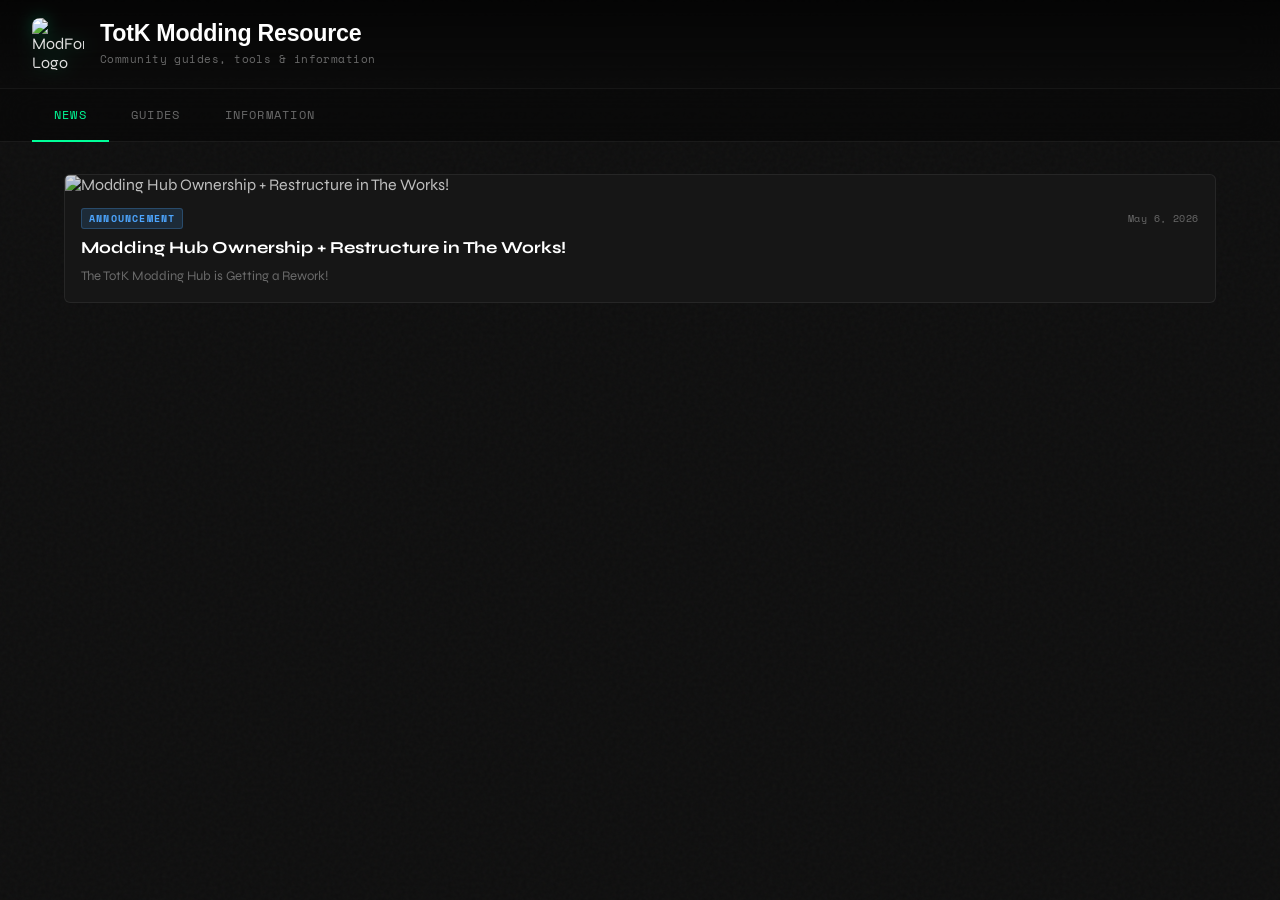
==== index.html @ a7f2fddd "All the stuff that I did to make the site better lol" ====
<!DOCTYPE html>
<html lang="en">
<head>
    <meta charset="UTF-8">
    <meta name="viewport" content="width=device-width, initial-scale=1.0">
    <title>TotK Modding Resource</title>
    <link rel="stylesheet" href="style.css">
    <link href="https://fonts.googleapis.com/css2?family=Space+Mono:wght@400;700&family=Syne:wght@400;600;700;800&display=swap" rel="stylesheet">
</head>
<body>

    <video autoplay muted loop id="background-video" playsinline>
        <source src="Assets/HomeImages/background.mp4" type="video/mp4">
    </video>

    <div id="noise-overlay"></div>

    <header>
        <div class="logo-title-group">
            <img src="Assets/HomeImages/Modforge_Square.png" alt="ModForge Logo" id="site-logo">
            <div class="header-text">
                <h1>TotK Modding Resource</h1>
                <p class="tagline">Community guides, tools &amp; information</p>
            </div>
        </div>
        
        <!-- <a class="submit-guide-btn" href="https://forms.gle/yourformid" target="_blank">
            Submit a Guide
        </a> -->
    </header>

    <nav>
        <ul>
            <li data-tab="news" class="active">News</li>
            <li data-tab="guides">Guides</li>
            <li data-tab="information">Information</li>
        </ul>
        <div class="nav-underline"></div>
    </nav>

    <main>
        <section id="news"        class="tab-content active"></section>
        <section id="guides"      class="tab-content"></section>
        <section id="information" class="tab-content"></section>
    </main>

    <script src="script.js"></script>
</body>
</html>
---- style.css ----
/* ── Variables ─────────────────────────────────────────── */
:root {
    --bg:           #0f0f0f;
    --surface:      #161616;
    --surface-2:    #1e1e1e;
    --border:       rgba(255,255,255,0.07);
    --accent:       #00ff99;
    --accent-dim:   rgba(0,255,153,0.12);
    --accent-glow:  rgba(0,255,153,0.25);
    --text:         #e0e0e0;
    --text-muted:   #6a6a6a;
    --red:          #ff4444;
    --blue:         #4da6ff;
    --font-display: 'Syne', sans-serif;
    --font-mono:    'Space Mono', monospace;
    --radius:       6px;
    --transition:   0.22s cubic-bezier(0.4, 0, 0.2, 1);
}

@font-face {
    font-family: 'HyliaSerif';
    src: url('assets/fonts/HyliaSerifBeta-Regular.otf') format('opentype');
    font-weight: normal;
    font-style: normal;
}

/* ── Reset ─────────────────────────────────────────────── */
*, *::before, *::after { margin: 0; padding: 0; box-sizing: border-box; }
html { scroll-behavior: smooth; }

/* ── Base ──────────────────────────────────────────────── */
body {
    font-family: var(--font-display);
    background-color: var(--bg);
    color: var(--text);
    min-height: 100vh;
    overflow-x: hidden;
}

/* ── Background video + noise ──────────────────────────── */
#background-video {
    position: fixed;
    inset: 0;
    width: 100%;
    height: 100%;
    object-fit: cover;
    opacity: 0.08;
    filter: blur(8px) saturate(0.4);
    z-index: 0;
    pointer-events: none;
}

#noise-overlay {
    position: fixed;
    inset: 0;
    background-image: url("data:image/svg+xml,%3Csvg viewBox='0 0 256 256' xmlns='http://www.w3.org/2000/svg'%3E%3Cfilter id='noise'%3E%3CfeTurbulence type='fractalNoise' baseFrequency='0.9' numOctaves='4' stitchTiles='stitch'/%3E%3C/filter%3E%3Crect width='100%25' height='100%25' filter='url(%23noise)' opacity='1'/%3E%3C/svg%3E");
    opacity: 0.03;
    z-index: 0;
    pointer-events: none;
}

/* ── Header ────────────────────────────────────────────── */
header {
    position: relative;
    z-index: 10;
    display: flex;
    align-items: center;
    padding: 18px 32px;
    background: linear-gradient(180deg, rgba(0,0,0,0.7) 0%, rgba(0,0,0,0.3) 100%);
    border-bottom: 1px solid var(--border);
    backdrop-filter: blur(20px);
    -webkit-backdrop-filter: blur(20px);
}

.logo-title-group {
    display: flex;
    align-items: center;
    gap: 16px;
}

#site-logo {
    width: 52px;
    height: 52px;
    object-fit: contain;
    border-radius: 8px;
    filter: drop-shadow(0 0 8px var(--accent-glow));
}

.header-text h1 {
    font-family: 'HyliaSerif', sans-serif;
    font-size: 1.45em;
    letter-spacing: -0.01em;
    line-height: 1.1;
    color: #fff;
}

.tagline {
    font-family: var(--font-mono);
    font-size: 0.7em;
    color: var(--text-muted);
    margin-top: 3px;
    letter-spacing: 0.04em;
}

/* ── Nav ───────────────────────────────────────────────── */
nav {
    position: relative;
    z-index: 10;
    background: rgba(0,0,0,0.4);
    backdrop-filter: blur(20px);
    -webkit-backdrop-filter: blur(20px);
    border-bottom: 1px solid var(--border);
    padding: 0 32px;
}

nav ul {
    list-style: none;
    display: flex;
    gap: 0;
}

nav ul li {
    font-family: var(--font-mono);
    font-size: 0.78em;
    letter-spacing: 0.1em;
    text-transform: uppercase;
    padding: 16px 22px;
    cursor: pointer;
    color: var(--text-muted);
    border-bottom: 2px solid transparent;
    transition: color var(--transition), border-color var(--transition);
    user-select: none;
    margin-bottom: -1px;
}

nav ul li:hover {
    color: var(--text);
}

nav ul li.active {
    color: var(--accent);
    border-bottom-color: var(--accent);
}

/* ── Main / Sections ───────────────────────────────────── */
main {
    position: relative;
    z-index: 5;
    max-width: 1200px;
    margin: 0 auto;
    padding: 32px 24px 64px;
}

.tab-content {
    display: none;
}

.tab-content.active {
    display: grid;
    grid-template-columns: 1fr;
    gap: 18px;
    animation: fadeIn 0.25s ease;
}

@keyframes fadeIn {
    from { opacity: 0; transform: translateY(6px); }
    to   { opacity: 1; transform: translateY(0); }
}

/* ── Entry Cards ───────────────────────────────────────── */
.entry {
    position: relative;
    background: var(--surface);
    border: 1px solid var(--border);
    border-radius: var(--radius);
    overflow: hidden;
    display: flex;
    flex-direction: column;
    transition: border-color var(--transition), transform var(--transition), box-shadow var(--transition);
}

.entry:hover {
    border-color: rgba(255,255,255,0.14);
    transform: translateY(-2px);
    box-shadow: 0 8px 32px rgba(0,0,0,0.5);
}

/* Announcement type — no image, compact */
.entry.type-announcement .entry-image-wrap {
    display: block;
}

/* Article type — has image header */
.entry.type-article .entry-image-wrap {
    display: block;
}

.entry-image-wrap {
    display: none;
    width: 100%;
    overflow: hidden;
    flex-shrink: 0;
}

.entry-image-wrap img {
    width: 100%;
    height: auto;  /* ← this is the key change */
    object-fit: unset;
    display: block;
    transition: transform 0.4s ease;
    filter: brightness(0.85);
}

.entry:hover .entry-image-wrap img {
    transform: scale(1.04);
    filter: brightness(1);
}

.entry-body {
    padding: 14px 16px 16px;
    display: flex;
    flex-direction: column;
    flex: 1;
    gap: 8px;
}

.entry-meta {
    display: flex;
    align-items: center;
    gap: 8px;
    flex-wrap: wrap;
    width: 100%;
}

.entry-type-badge {
    font-family: var(--font-mono);
    font-size: 0.62em;
    letter-spacing: 0.12em;
    text-transform: uppercase;
    padding: 2px 7px;
    border-radius: 3px;
    font-weight: 700;
}

.type-announcement .entry-type-badge {
    background: rgba(77,166,255,0.15);
    color: var(--blue);
    border: 1px solid rgba(77,166,255,0.25);
}

.type-article .entry-type-badge {
    background: var(--accent-dim);
    color: var(--accent);
    border: 1px solid rgba(0,255,153,0.2);
}

.entry-date {
    font-family: var(--font-mono);
    font-size: 0.62em;
    color: var(--text-muted);
    letter-spacing: 0.05em;
    margin-left: auto;
}

.entry-title {
    font-family: var(--font-display);
    font-size: 1.05em;
    font-weight: 700;
    color: #fff;
    line-height: 1.25;
}

.entry-description {
    font-family: var(--font-display);
    font-size: 0.82em;
    color: var(--text-muted);
    line-height: 1.55;
    flex: 1;
}

.entry-tags {
    display: flex;
    gap: 6px;
    flex-wrap: wrap;
    margin-top: 2px;
}

.entry-tag {
    font-family: var(--font-mono);
    font-size: 0.58em;
    padding: 2px 6px;
    border-radius: 3px;
    background: rgba(255,255,255,0.05);
    color: var(--text-muted);
    border: 1px solid var(--border);
    letter-spacing: 0.08em;
    text-transform: uppercase;
}

.entry-tag.wip {
    color: var(--red);
    background: rgba(255,68,68,0.08);
    border-color: rgba(255,68,68,0.2);
    animation: pulseRed 2s ease-in-out infinite;
}

.entry-tag.update-soon {
    color: var(--accent);
    background: var(--accent-dim);
    border-color: rgba(0,255,153,0.2);
    animation: pulseGreen 2s ease-in-out infinite;
}

@keyframes pulseRed {
    0%, 100% { opacity: 1; }
    50%       { opacity: 0.45; }
}
@keyframes pulseGreen {
    0%, 100% { opacity: 1; }
    50%       { opacity: 0.45; }
}

.entry-footer {
    margin-top: auto;
    display: flex;
    justify-content: flex-end;
    padding-top: 10px;
}

.visit-button {
    display: inline-block;
    font-family: var(--font-mono);
    font-size: 0.7em;
    letter-spacing: 0.08em;
    text-transform: uppercase;
    padding: 7px 16px;
    background: transparent;
    color: var(--accent);
    border: 1px solid rgba(0,255,153,0.35);
    border-radius: var(--radius);
    cursor: pointer;
    text-decoration: none;
    transition: background var(--transition), border-color var(--transition), color var(--transition);
}

.visit-button:hover {
    background: var(--accent-dim);
    border-color: var(--accent);
    color: #fff;
}

/* ── Loading / Error states ────────────────────────────── */
.state-message {
    font-family: var(--font-mono);
    font-size: 0.8em;
    color: var(--text-muted);
    padding: 40px 0;
    text-align: center;
    grid-column: 1 / -1;
    letter-spacing: 0.05em;
}

.state-message.error {
    color: var(--red);
}

/* ── Scrollbar ─────────────────────────────────────────── */
::-webkit-scrollbar { width: 6px; }
::-webkit-scrollbar-track { background: var(--bg); }
::-webkit-scrollbar-thumb { background: #333; border-radius: 3px; }
::-webkit-scrollbar-thumb:hover { background: #444; }

/* ── Responsive ────────────────────────────────────────── */
@media (max-width: 600px) {
    header { padding: 14px 16px; }
    nav { padding: 0 16px; }
    nav ul li { padding: 14px 14px; font-size: 0.72em; }
    main { padding: 20px 12px 48px; }
    .tab-content.active { grid-template-columns: 1fr; }
}

/* ── Submit button (header) ────────────────────────────── */
.submit-guide-btn {
    margin-left: auto;
    font-family: var(--font-mono);
    font-size: 0.7em;
    letter-spacing: 0.08em;
    text-transform: uppercase;
    padding: 8px 18px;
    background: transparent;
    color: var(--accent);
    border: 1px solid rgba(0,255,153,0.35);
    border-radius: var(--radius);
    cursor: pointer;
    text-decoration: none;
    transition: background var(--transition), border-color var(--transition), color var(--transition);
    white-space: nowrap;
    flex-shrink: 0;
}

.submit-guide-btn:hover {
    background: var(--accent-dim);
    border-color: var(--accent);
    color: #fff;
}
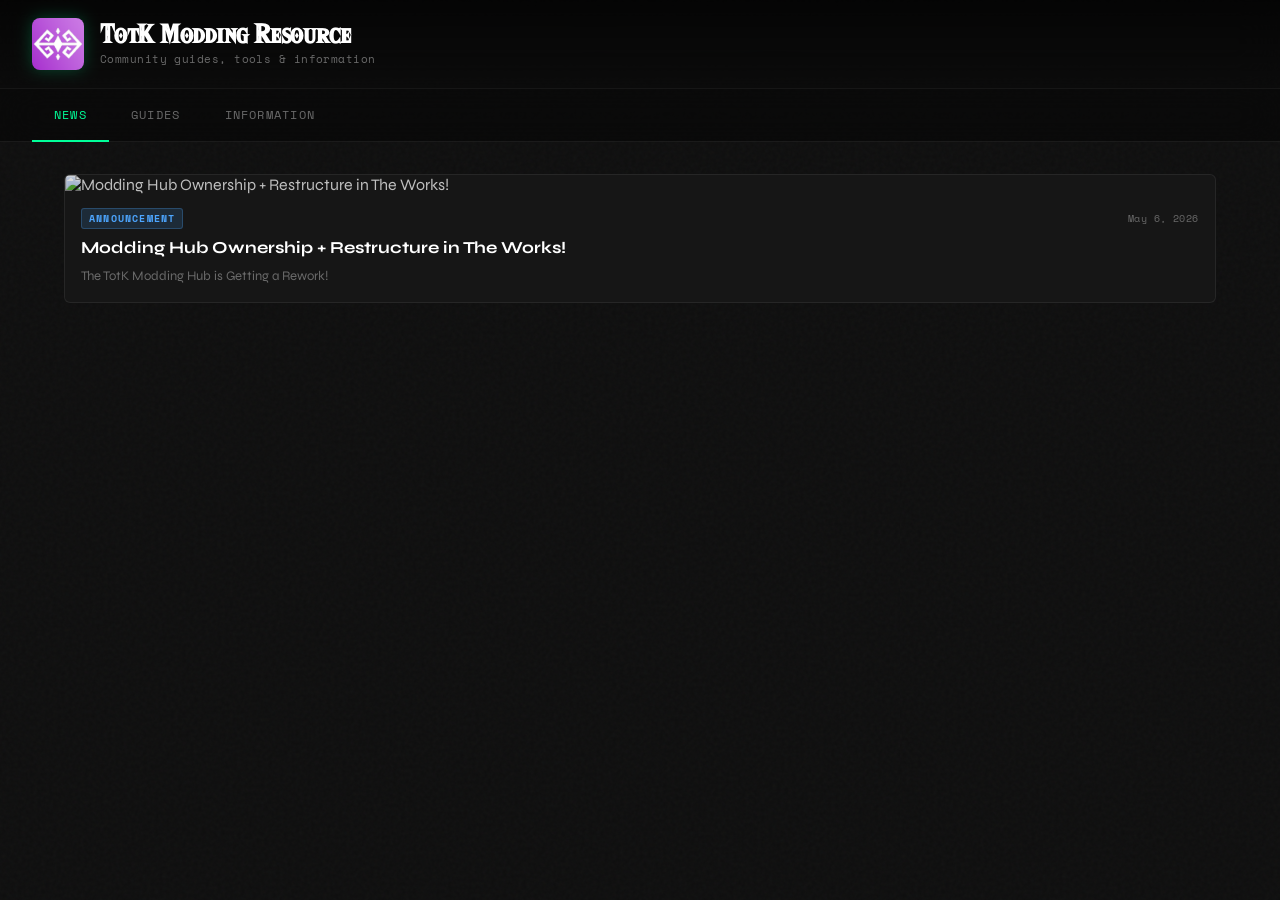
==== commit 04b9eb24: "fix some broken references" ====
--- a/index.html
+++ b/index.html
@@ -10,14 +10,14 @@
 <body>
 
     <video autoplay muted loop id="background-video" playsinline>
-        <source src="Assets/HomeImages/background.mp4" type="video/mp4">
+        <source src="assets/HomeImages/background.mp4" type="video/mp4">
     </video>
 
     <div id="noise-overlay"></div>
 
     <header>
         <div class="logo-title-group">
-            <img src="Assets/HomeImages/Modforge_Square.png" alt="ModForge Logo" id="site-logo">
+            <img src="assets/HomeImages/Modforge_Square.png" alt="ModForge Logo" id="site-logo">
             <div class="header-text">
                 <h1>TotK Modding Resource</h1>
                 <p class="tagline">Community guides, tools &amp; information</p>
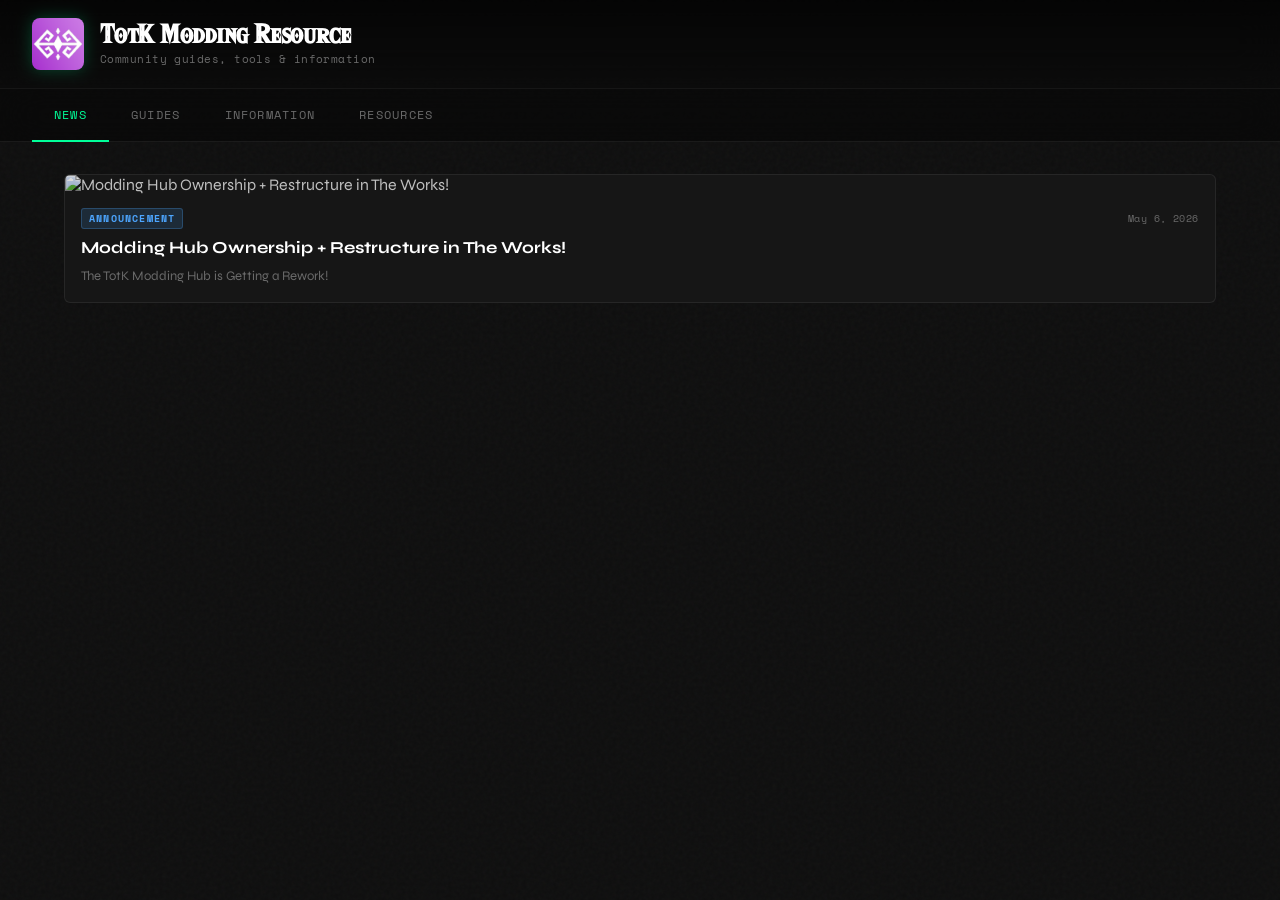
==== commit 98300db2: "Resources tab with grid layout" ====
--- a/index.html
+++ b/index.html
@@ -4,13 +4,15 @@
     <meta charset="UTF-8">
     <meta name="viewport" content="width=device-width, initial-scale=1.0">
     <title>TotK Modding Resource</title>
+    <link rel="icon" type="image/png" sizes="32x32" href="assets/favicon.png">
     <link rel="stylesheet" href="style.css">
     <link href="https://fonts.googleapis.com/css2?family=Space+Mono:wght@400;700&family=Syne:wght@400;600;700;800&display=swap" rel="stylesheet">
 </head>
 <body>
 
-    <video autoplay muted loop id="background-video" playsinline>
-        <source src="assets/HomeImages/background.mp4" type="video/mp4">
+    <canvas id="background-canvas"></canvas>
+    <video id="background-video" playsinline muted style="display:none">
+        <source src="assets/HomeImages/output.mp4" type="video/mp4">
     </video>
 
     <div id="noise-overlay"></div>
@@ -34,6 +36,7 @@
             <li data-tab="news" class="active">News</li>
             <li data-tab="guides">Guides</li>
             <li data-tab="information">Information</li>
+            <li data-tab="resources">Resources</li>
         </ul>
         <div class="nav-underline"></div>
     </nav>
@@ -42,6 +45,7 @@
         <section id="news"        class="tab-content active"></section>
         <section id="guides"      class="tab-content"></section>
         <section id="information" class="tab-content"></section>
+        <section id="resources"   class="tab-content"></section>
     </main>
 
     <script src="script.js"></script>
--- a/style.css
+++ b/style.css
@@ -37,17 +37,31 @@
     overflow-x: hidden;
 }
 
-/* ── Background video + noise ──────────────────────────── */
-#background-video {
+#background-canvas {
     position: fixed;
-    inset: 0;
-    width: 100%;
-    height: 100%;
+    inset: -20px;
+    width: calc(100% + 40px);
+    height: calc(100% + 40px);
     object-fit: cover;
-    opacity: 0.08;
-    filter: blur(8px) saturate(0.4);
+    filter: blur(4px) saturate(0.4);
     z-index: 0;
     pointer-events: none;
+    animation: 
+        bgDrift   18s ease-in-out infinite alternate,
+        bgBreathe 18s  ease-in-out infinite alternate;
+}
+
+@keyframes bgDrift {
+    0%   { transform: scale(1.04) translate(0px,  0px); }
+    25%  { transform: scale(1.06) translate(-6px, -4px); }
+    50%  { transform: scale(1.05) translate(4px,  -6px); }
+    75%  { transform: scale(1.07) translate(-3px,  5px); }
+    100% { transform: scale(1.04) translate(5px,   2px); }
+}
+
+@keyframes bgBreathe {
+    0%,  100% { opacity: 0.08; }
+    50%        { opacity: 0.02; }
 }
 
 #noise-overlay {
@@ -162,6 +176,13 @@
     animation: fadeIn 0.25s ease;
 }
 
+#guides.tab-content.active {
+    display: flex;
+    flex-direction: column;
+    gap: 0;
+    animation: fadeIn 0.25s ease;
+}
+
 @keyframes fadeIn {
     from { opacity: 0; transform: translateY(6px); }
     to   { opacity: 1; transform: translateY(0); }
@@ -320,33 +341,199 @@
     50%       { opacity: 0.45; }
 }
 
-.entry-footer {
-    margin-top: auto;
-    display: flex;
-    justify-content: flex-end;
-    padding-top: 10px;
-}
-
-.visit-button {
-    display: inline-block;
-    font-family: var(--font-mono);
-    font-size: 0.7em;
-    letter-spacing: 0.08em;
-    text-transform: uppercase;
-    padding: 7px 16px;
+
+
+/* ── Guides search bar ─────────────────────────────────── */
+#guides .tab-content.active,
+#guides.tab-content.active {
+    display: flex;
+    flex-direction: column;
+    gap: 18px;
+}
+
+.guides-search-wrap {
+    width: 100%;
+    grid-column: 1 / -1;
+}
+
+.guides-search-inner {
+    position: relative;
+    display: flex;
+    align-items: center;
+    max-width: 480px;
+}
+
+.search-icon {
+    position: absolute;
+    left: 12px;
+    width: 16px;
+    height: 16px;
+    color: var(--text-muted);
+    pointer-events: none;
+    flex-shrink: 0;
+}
+
+.guides-search-input {
+    width: 100%;
+    background: var(--surface);
+    border: 1px solid var(--border);
+    border-radius: var(--radius);
+    padding: 9px 36px 9px 36px;
+    font-family: var(--font-mono);
+    font-size: 0.75em;
+    letter-spacing: 0.04em;
+    color: var(--text);
+    outline: none;
+    transition: border-color var(--transition), box-shadow var(--transition);
+    -webkit-appearance: none;
+}
+
+.guides-search-input::placeholder {
+    color: var(--text-muted);
+}
+
+.guides-search-input:focus {
+    border-color: rgba(0,255,153,0.3);
+    box-shadow: 0 0 0 3px rgba(0,255,153,0.06);
+}
+
+/* Hide browser native clear button in search inputs */
+.guides-search-input::-webkit-search-cancel-button { display: none; }
+
+.guides-search-clear {
+    position: absolute;
+    right: 8px;
+    width: 22px;
+    height: 22px;
+    padding: 0;
     background: transparent;
+    border: none;
+    cursor: pointer;
+    color: var(--text-muted);
+    display: flex;
+    align-items: center;
+    justify-content: center;
+    border-radius: 3px;
+    transition: color var(--transition), background var(--transition);
+}
+
+.guides-search-clear svg {
+    width: 14px;
+    height: 14px;
+}
+
+.guides-search-clear:hover {
+    color: var(--text);
+    background: var(--surface-2);
+}
+
+.guides-cards {
+    display: grid;
+    grid-template-columns: 1fr;
+    gap: 18px;
+    margin-top: 18px;
+    animation: fadeIn 0.25s ease;
+}
+
+/* ── Resources grid ────────────────────────────────────── */
+#resources.tab-content.active {
+    display: grid;
+    grid-template-columns: repeat(auto-fill, minmax(220px, 1fr));
+    gap: 14px;
+    animation: fadeIn 0.25s ease;
+}
+
+.resource-card {
+    position: relative;
+    background: var(--surface);
+    border: 1px solid var(--border);
+    border-radius: var(--radius);
+    overflow: hidden;
+    display: flex;
+    flex-direction: column;
+    text-decoration: none;
+    color: inherit;
+    transition: border-color var(--transition), transform var(--transition), box-shadow var(--transition);
+    cursor: pointer;
+}
+
+.resource-card:hover {
+    border-color: rgba(255,255,255,0.14);
+    transform: translateY(-2px);
+    box-shadow: 0 8px 32px rgba(0,0,0,0.5);
+}
+
+.resource-card-image {
+    width: 100%;
+    aspect-ratio: 16 / 9;
+    overflow: hidden;
+    flex-shrink: 0;
+}
+
+.resource-card-image img {
+    width: 100%;
+    height: 100%;
+    object-fit: cover;
+    display: block;
+    filter: brightness(0.85);
+    transition: transform 0.4s ease, filter 0.4s ease;
+}
+
+.resource-card:hover .resource-card-image img {
+    transform: scale(1.05);
+    filter: brightness(1);
+}
+
+.resource-card-body {
+    padding: 12px 14px 14px;
+    display: flex;
+    flex-direction: column;
+    flex: 1;
+    gap: 6px;
+}
+
+.resource-card-title {
+    font-family: var(--font-display);
+    font-size: 0.92em;
+    font-weight: 700;
+    color: #fff;
+    line-height: 1.25;
+    padding-right: 18px;
+}
+
+.resource-card-desc {
+    font-family: var(--font-display);
+    font-size: 0.76em;
+    color: var(--text-muted);
+    line-height: 1.5;
+    flex: 1;
+}
+
+.resource-card-tags {
+    display: flex;
+    gap: 5px;
+    flex-wrap: wrap;
+    margin-top: 2px;
+}
+
+.resource-card-arrow {
+    position: absolute;
+    top: 10px;
+    right: 11px;
+    font-size: 0.75em;
+    color: var(--text-muted);
+    transition: color var(--transition);
+    line-height: 1;
+}
+
+.resource-card:hover .resource-card-arrow {
     color: var(--accent);
-    border: 1px solid rgba(0,255,153,0.35);
-    border-radius: var(--radius);
-    cursor: pointer;
-    text-decoration: none;
-    transition: background var(--transition), border-color var(--transition), color var(--transition);
-}
-
-.visit-button:hover {
-    background: var(--accent-dim);
-    border-color: var(--accent);
-    color: #fff;
+}
+
+@media (max-width: 600px) {
+    #resources.tab-content.active {
+        grid-template-columns: repeat(auto-fill, minmax(160px, 1fr));
+    }
 }
 
 /* ── Loading / Error states ────────────────────────────── */
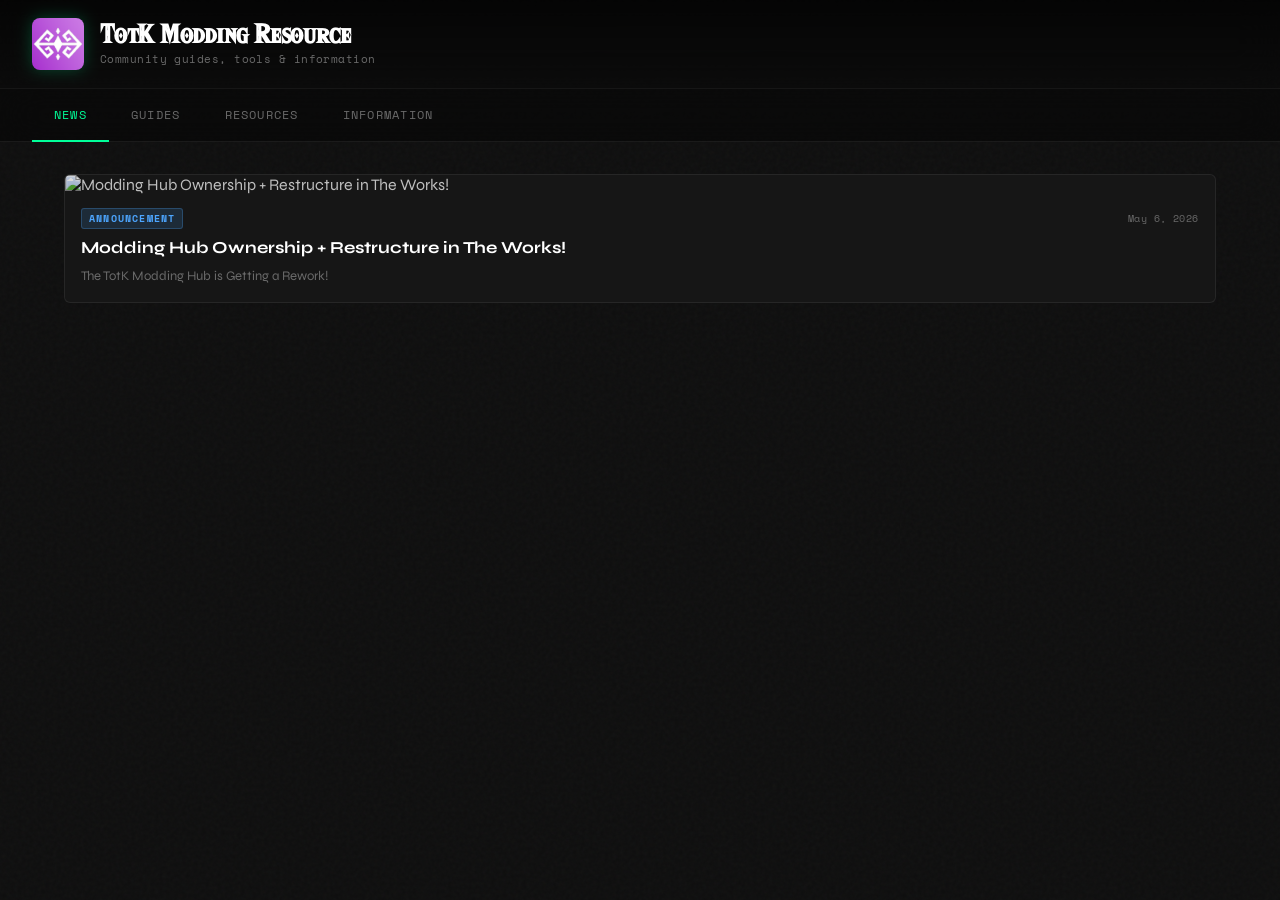
==== commit 6e8403e6: "reorder header" ====
--- a/index.html
+++ b/index.html
@@ -35,8 +35,8 @@
         <ul>
             <li data-tab="news" class="active">News</li>
             <li data-tab="guides">Guides</li>
+            <li data-tab="resources">Resources</li>
             <li data-tab="information">Information</li>
-            <li data-tab="resources">Resources</li>
         </ul>
         <div class="nav-underline"></div>
     </nav>
--- a/style.css
+++ b/style.css
@@ -318,6 +318,26 @@
     text-transform: uppercase;
 }
 
+.entry-tag.resource {
+    color: var(--red);
+    background: rgba(255,68,68,0.08);
+    border-color: rgba(255,68,68,0.2);
+}
+
+.type-resource-badge {
+    background: rgba(255,68,68,0.12);
+    color: var(--red);
+    border: 1px solid rgba(255,68,68,0.25);
+}
+
+.resource-card-meta {
+    display: flex;
+    align-items: center;
+    gap: 8px;
+    flex-wrap: wrap;
+    margin-bottom: 2px;
+}
+
 .entry-tag.wip {
     color: var(--red);
     background: rgba(255,68,68,0.08);
